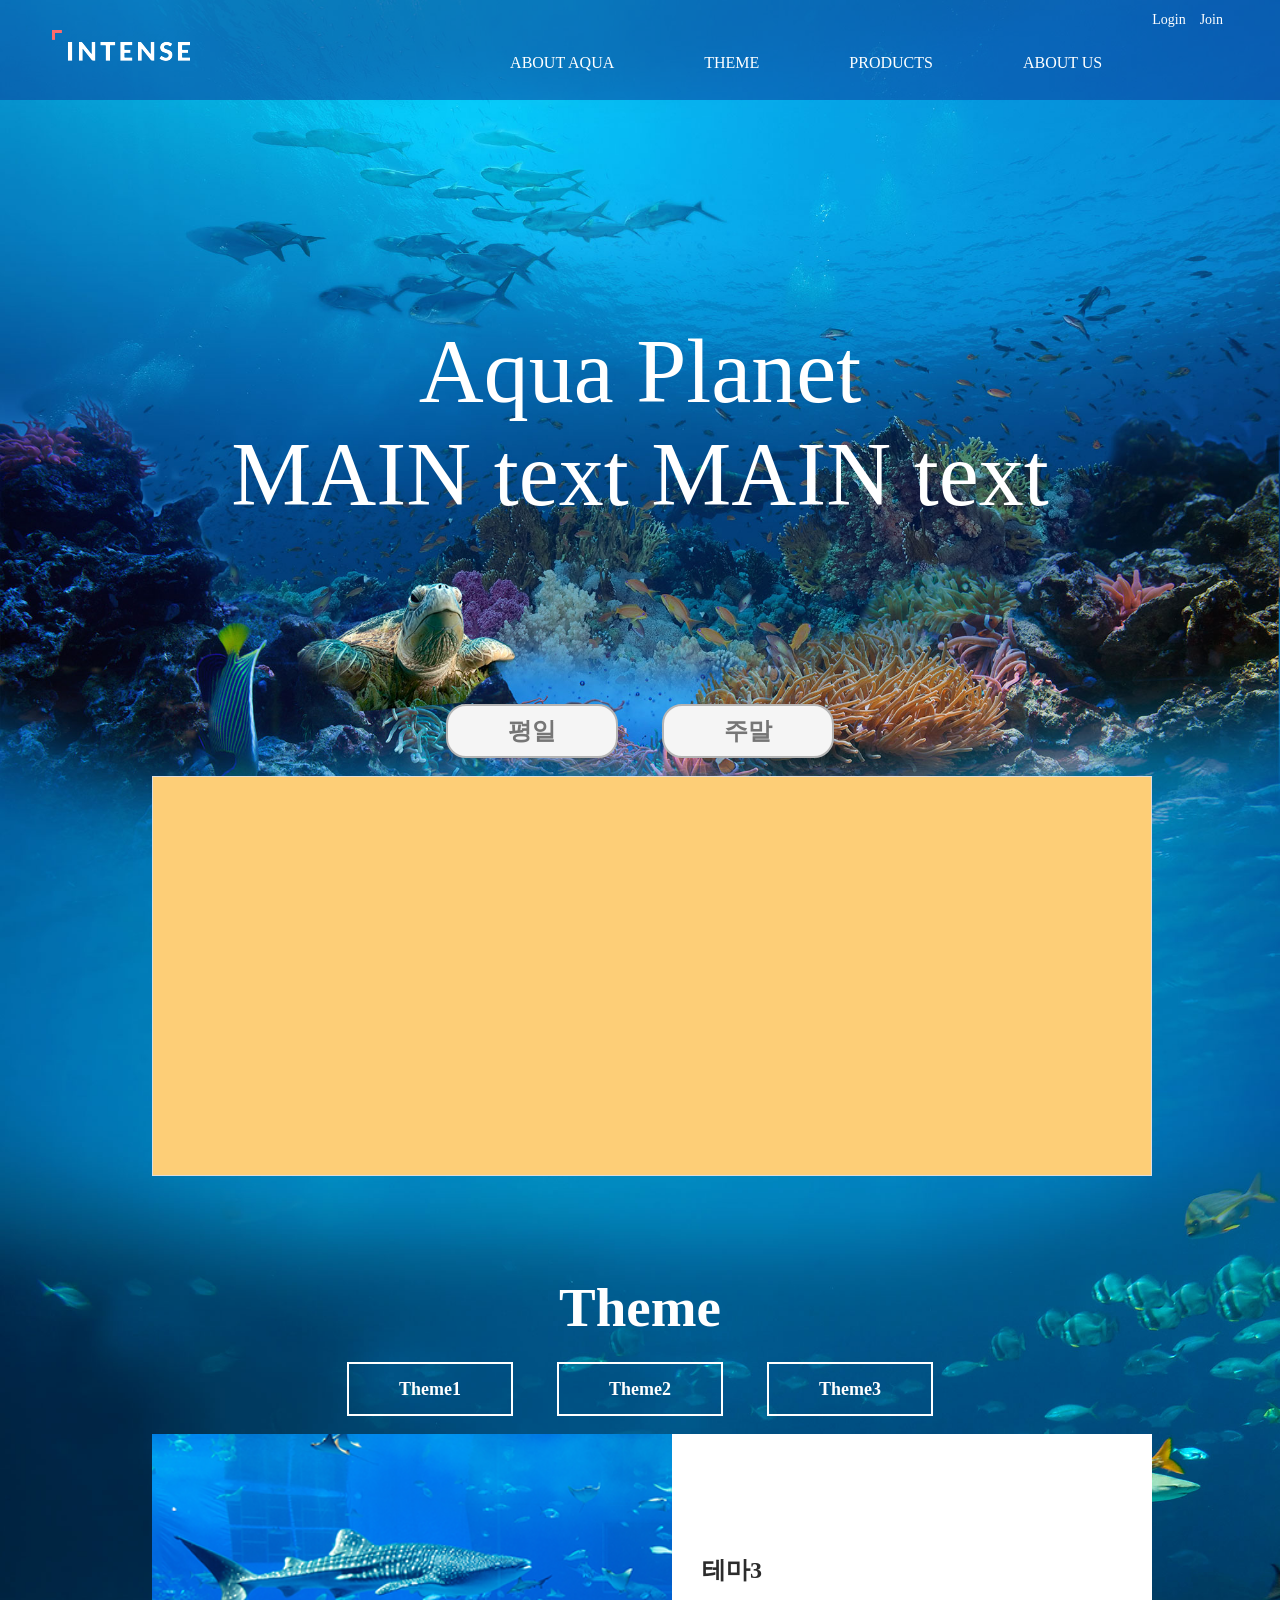
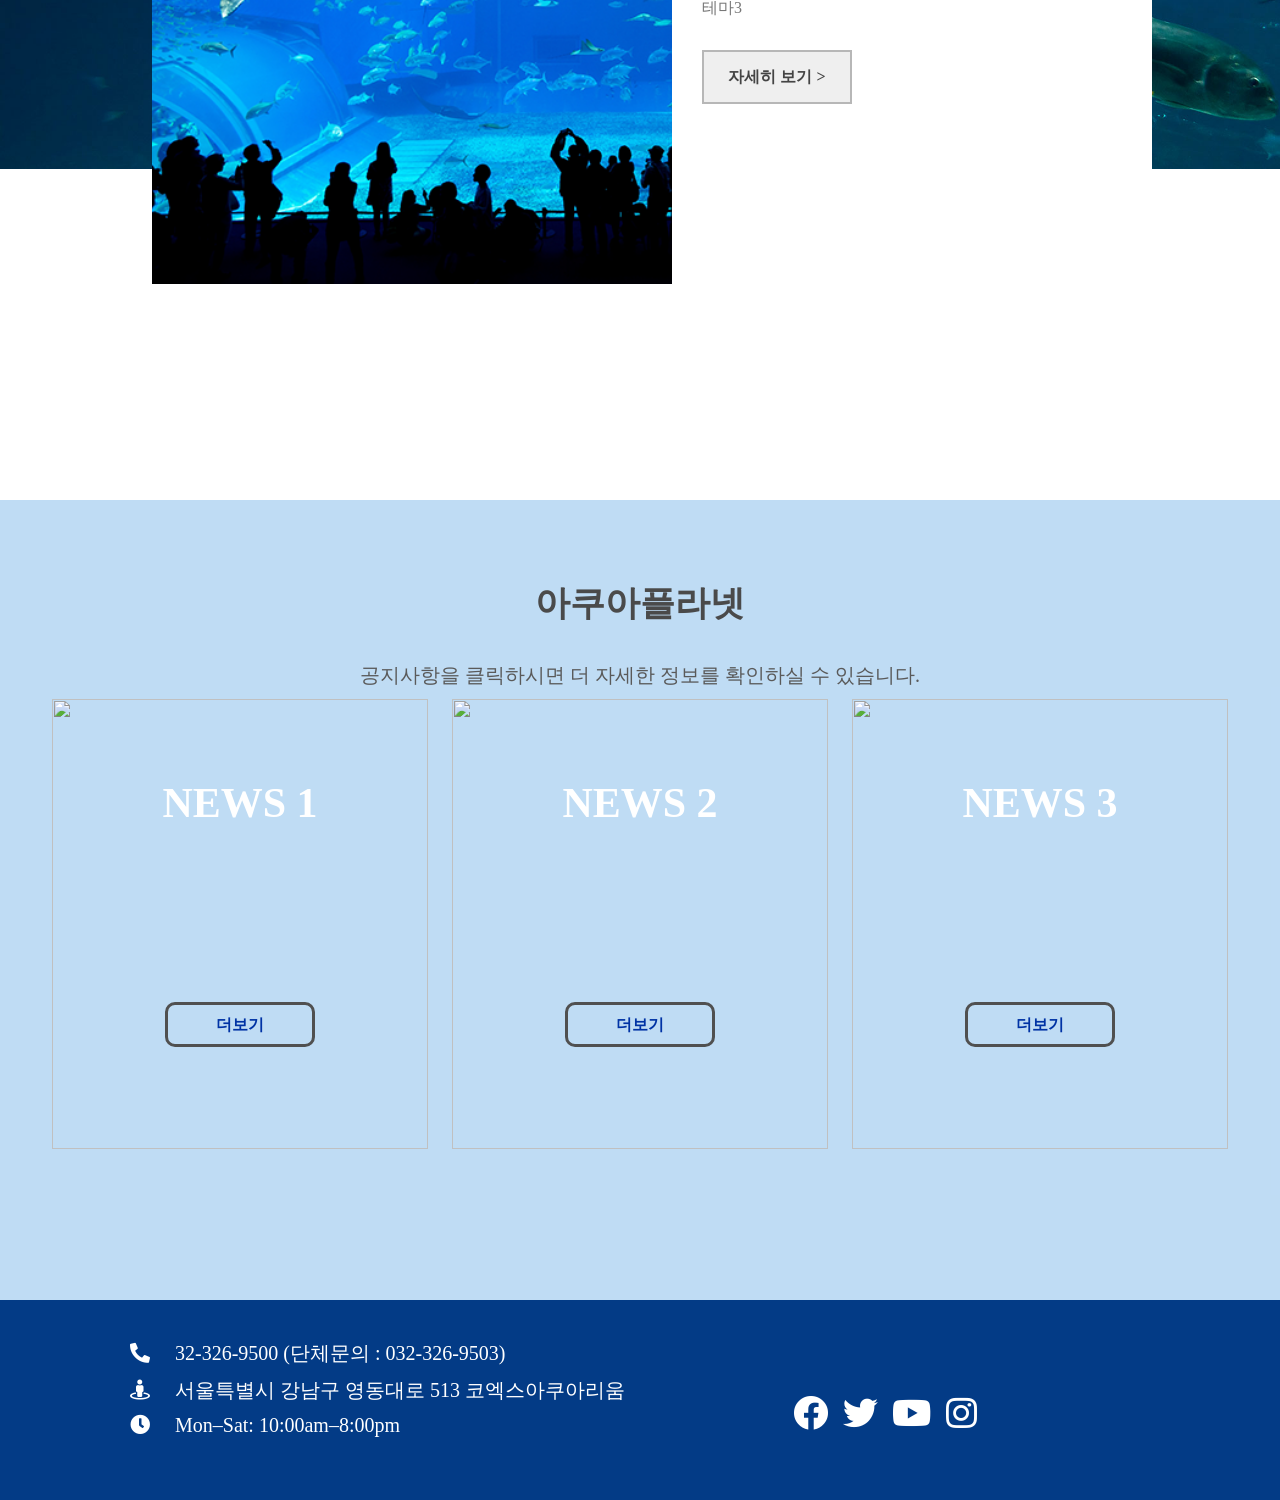
==== WebContent/index.html @ 5265367b "11월 22일 백업" ====
<!DOCTYPE html>
<html lang="en">
<head>
    <meta charset="UTF-8">
    <meta http-equiv="X-UA-Compatible" content="IE=edge">
    <meta name="viewport" content="width=device-width, initial-scale=1.0">
    <link rel="stylesheet" href="css/aqua.css">
    <link rel="stylesheet" href="https://cdnjs.cloudflare.com/ajax/libs/font-awesome/5.15.1/css/all.min.css"/>
    <script src="https://code.jquery.com/jquery-3.6.0.min.js"></script>
    <script src="js/gnb.js"></script>
    <script src="js/modernizr.custom.js"></script>
    <script src="js/main.js"></script>
    <script src="js/theme.js"></script>
    
    <title>Document</title>
</head>

<body>

  <header id="header">
      <div class="bg_gnb"></div>
      <div class="inner">
         <h1 class="logo"><a href="#">아쿠아플라넷</a></h1>
         <div class="nav_wrap">
           <ul class="service">
              <li><a href="#">Login</a></li>
              <li><a href="#">Join</a></li>

           </ul>
            <nav class="gnb_wrap">
                <ul class="gnb">
                    <li>
                        <a href="#">
                            <span class="eng">About Aqua</span>
                            <span class="kor">홈</span>
                        </a>
                        <ul class="submenu">
                            <li><a href="#">아쿠아리움 소개</a></li>
                            <li><a href="#">찾아 오시는 길</a></li>
                            <li><a href="#">이용 요금 안내</a></li>
                        </ul>
                    </li>
                    <li>
                        <a href="../aqua/html/theme%20B.html">
                            <span class="eng">Theme</span>
                            <span class="kor">테마</span>
                        </a>
                        <ul class="submenu">
                            <li><a href="#">Theme A</a></li>
                            <li><a href="#">Theme B</a></li>
                            <li><a href="#">Theme C</a></li>

                        </ul>
                    </li>
                    <li>
                        <a href="#">
                            <span class="eng">Products</span>
                            <span class="kor">제품</span>
                        </a>
                        <ul class="submenu">
                            <li><a href="#">티켓 구매하기</a></li>
                            <li><a href="#">굿즈 구매하기</a></li>
                            <li><a href="#">후기 게시판</a></li>

                        </ul>
                    </li>
                    <li>
                        <a href="#">
                            <span class="eng">About Us</span>
                            <span class="kor">소개</span>
                        </a>
                        <ul class="submenu">
                            <li><a href="#">공지사항</a></li>
                            <li><a href="#">개별문의 (1:1)</a></li>

                        </ul>
                    </li>
                   
                </ul>
            </nav>
          </div>
      </div>
  </header>

    <section id="visual"><a>Aqua Planet <br>MAIN text MAIN text</a>
    
    <section id="parade" class="content">
        <div class="inner">
            <ul class="tab">
                <li>
                    <a href="#" class="menu">평일</a>
                    <div class="div pannel"></div>
                </li>
                <li>
                    <a href="#" class="menu">주말</a>
                    <div class="div pannel"></div>
                </li>

            </ul>
        </div>
    </section>
    <section id="theme" class="content">
        <div class="inner">
            <h1 class="title">Theme</h1>
            <ul class="tab_1">
                <li>
                    <a href="#">Theme1</a>
                    <div class="panel">
                        <div class="pic"><img src="img/1.png" alt=""></div>
                        <div class="info">
                            <h3 class="tours_title">신비롭고 아름다운<br> 바닷속 아쿠아리움 세상</h3>

                            <p class="tours_txt">다양한 해양 동물들이 가득한 아쿠아리움 테마존 입니다.</p>
                            <a href="#" class="tours_btn">자세히 보기 ></a>
                            
                        </div>
                      
                    </div>
                </li>
                 <li>
                    <a href="#">Theme2</a>
                    <div class="panel">
                        <div class="pic"><img src="img/1.png" alt=""></div>
                        <div class="info">
                            <h3 class="tours_title">다양한 뱀과 도마뱀을<br>직접 만져보는 파충류관</h3>
                            <p class="tours_txt">다양한 해양동물들이 가득한 아쿠아리움 파충류관 입니다.</p>
                            <a href="#" class="tours_btn">자세히 보기 ></a>
                        </div>

                    </div>
                </li>
                <li>
                    <a href="#">Theme3</a>
                    <div class="panel">
                        <div class="pic"><img src="img/1.png" alt=""></div>
                        <div class="info">
                            <h3 class="tours_title">테마3</h3>
                            <p class="tours_txt">테마3</p>
                            <a href="#" class="tours_btn">자세히 보기 ></a>
                        </div>
                    </div>
                </li>
            </ul>
        </div>
    </section>
    </section>
    
    
    
     <section id="cardnews" class="content">
        <div class="inner">
        <h2 class="title">아쿠아플라넷</h2>
        <p class="txt">공지사항을 클릭하시면 더 자세한 정보를 확인하실 수 있습니다.</p>
            <div class="box">
                <div class="pic"><img src="../aqua/img/main.jpg" alt=""></div>
                <div class="info">
                    <strong>NEWS 1</strong>
                    <i class="far fa-smile-win"></i>
                    <p>카드뉴스</p>
                    <a href="#" class="new_item_btn"><span>더보기</span></a>
                </div>
            </div>
            <div class="box">
                <div class="pic"><img src="../aqua/img/img.jpg" alt=""></div>
                <div class="info">
                    <strong>NEWS 2</strong>
                    <i class="far fa-smile-wik"></i>
                    <p>카드뉴스</p>
                    <a href="#" class="new_item_btn"><span>더보기</span></a>
                </div>
            </div>
            <div class="box">
                <div class="pic"><img src="../aqua/img/img.jpg" alt=""></div>
                <div class="info">
                    <strong>NEWS 3</strong>
                    <i class="far fa-smile-wnk"></i>
                    <p>카드뉴스</p>
                    <a href="#" class="new_item_btn"><span>더보기</span></a>
                </div>
            </div>
            
        </div>
    </section>
    
        
    

    
    
    
    
    
<footer id="footer">
        <div class="inner">
            <div class="box logo">
                <div class="logo_footer"><a href="#"><img src="../aqua/img/logo-light-220x32.png" alt=""></a></div>
            </div>
            <div class="box contact">
                <p><i class="fas fa-phone-alt"></i><span class="txt">32-326-9500 (단체문의 : 032-326-9503)</span></p>
                <p><i class="fas fa-street-view"></i><span class="txt">서울특별시 강남구 영동대로 513 코엑스아쿠아리움 </span></p>
                <p><i class="fas fa-clock"></i><span class="txt">Mon–Sat: 10:00am–8:00pm</span></p>
            </div>
            <div class="box sns">
                 <ul class="sns">
                    <li><a href="https://ko-kr.facebook.com/"><i class="fab fa-facebook"></i></a></li>
                    <li><a href="https://twitter.com/?lang=ko"><i class="fab fa-twitter"></i></a></li>
                    <li><a href="https://www.youtube.com/"><i class="fab fa-youtube"></i></a></li>
                    <li><a href="https://www.instagram.com/?hl=ko"><i class="fab fa-instagram"></i></a></li>
                </ul>
            </div>
        </div>
</footer>
    

    
</body>
</html>
---- WebContent/css/aqua.css ----
*{margin: 0; padding: 0; box-sizing: border-box;}
*::before, *::after{box-sizing: border-box;}
ul, ol, li{list-style: none;}
a{text-decoration: none;}

.content{width: 100%; padding: 150px 0;}
.inner{width: 1176px; margin: 0 auto;}
.inner::after{content: ''; clear: both; display: block;} 




#header{width: 100%; height: 100px; position: fixed; background-color:rgba(13, 56, 150, 0.49); z-index: 1;}

#header .logo{float: left; padding-top: 30px;}
#header .logo a{display: block; width: 140px; 
    background : url('../img/logo-light-220x32.png') no-repeat left top; font: 8px/40px 'inherit'; color: transparent;}



#header .nav_wrap .service{float: right;  text-align: right}
#header .nav_wrap .service li{display: inline-block;}
#header .nav_wrap .service li a{display: block; padding: 0 5px; font: 14px/40px 'inherit'; color: white;}




#header .gnb_wrap{float: right;}
#header .bg_gnb{
    display: none;
    position: absolute; left: 0; top: 100px; 
    width: 100%; height: 125px; background-color: rgba(44, 44, 44, 0.8);
 }
    



.gnb>li{position: relative;  float: left;}
.gnb>li>a{position: relative; display: block; top: 3px; padding: 20px 45px; font: 16px/80px 'inherit'; text-transform: uppercase; color: #fff; text-align: center;}

.gnb>li>a::after{
    content: ''; display: block;
    position: absolute; left: 0; bottom: 23px;
    width: 100%; height: 3px; background-color:rgb(255, 255, 92);
    transform: scaleX(0); transition: 0.3s;}

.gnb>li>a:hover::after{transform: scaleX(1);}

.gnb>li>a>span{display: block;}
.gnb>li>a>span.eng{opacity: 1;}
.gnb>li>a>span.kor{opacity: 0;margin-top: -80px;}

.gnb>li>a:hover>span.eng{opacity: 0;}
.gnb>li>a:hover>span.kor{opacity: 1; font-weight: bold;}

.gnb>li>.submenu{display: none; position: absolute; left: 0; top: 100px; width: 100%; z-index: 1;}
.gnb>li>.submenu>li>a{display: block; font: 14px/40px 'inheirt'; text-align: center; color: #fff;}





#visual{ width: 100%; height: 2100px;
    background:url('../img/main.jpg') no-repeat; 
background-size: 100%; padding : 320px 0 0 ; text-align: center;
}

#visual a{font-size: 90px;  color: #ffffff; text-align: center;}
#parade .tab{position: relative; padding: 40px 0; text-align: center;}
#parade .tab>li{display: inline-block;  margin: -12px 20px; padding: 0 30px; background-color: #f5f5f5; border: 2px solid #b5b5b5; border-radius: 20px;}
#parade .tab>li>.menu{display: block; padding: 0 30px; font: bold 24px/50px 'inherit'; color: #767676; }
#parade .tab>li>.pannel{
    position: absolute; left: 100px; top: 100px; 
    width: 1000px; height: 400px; 
    border: 1px solid #ddd;
}
#parade .tab>li:nth-of-type(1)>.pannel{background-color:  #ff8c61;}
#parade .tab>li:nth-of-type(2)>.pannel{background-color:  #fdce77;}



#theme .title{margin: 180px 0 25px; font: bold 55px '맑은고딕'; text-align: center; color: #ffffff; padding: 10px 0;}
#theme .tab_1{position: relative; width: 100%; height:400px; text-align: center;  top: 0px;}
#theme .tab_1>li{display: inline-block;  margin: -12px 20px; padding: 0px 20px; border: 2px solid #ffffff; color: #2c2c2c;}
#theme .tab_1>li>a{display: block; padding: 0 30px;font: bold 18px/50px 'inherit'; color: #ffffff;}
#theme .tab_1>li>.panel{
    position: absolute; left: 100px; top: 60px;
    width: 1000px; height:450px;
    background-color: rgb(255, 255, 255);
   overflow: hidden;
}


#theme .tab_1>li>.panel .pic{position: absolute; left: 0; top: 0;width: 52%; overflow: hidden;}
#theme .tab_1>li>.panel .pic img{display: block; width: auto; height: 450px; }
#theme .tab_1>li>.panel .info{
    position: absolute; right: 0; top: 70px;
    width: 50%; padding: 5%; text-align: left;
}
#theme .tab_1>li>.panel .info .tours_title{margin: 0 0 10px; font: bold 24px 'inherit';}

#theme .tab_1>li>.panel .info .tours_txt{margin: 0 0 30px; line-height: 1.5;color: #777;}
#theme .tab_1>li>.panel .info .tours_btn{display: block; width: 100%; max-width: 150px; font:bold 16px/50px 'inherit'; border: 2px solid #b7b7b7; color: #444; text-align: center; background-color: rgba(224, 224, 224, 0.53);}










#cardnews{height: 800px; background-color: rgba(162, 204, 240, 0.69) }
#cardnews .title{margin: -70px 0 25px; font: bold 35px '맑은고딕'; text-align: center; color: #4a4a4a;}
#cardnews .txt{font: 20px '맑은고딕'; text-align: center; padding: 10px 0; color: #5a5a5a}
#cardnews .box{position: relative; float: left; width: 376px; margin-right: 24px;}
#cardnews .box:last-of-type{margin-right: 0;}
#cardnews .box .pic{width: 100%}
#cardnews .box .pic img{display: block; width: 100%; height: 450px;} 

#cardnews .box .info{position: absolute; left: 0; top: 0; width: 100%; height: 100%;
    background-color: rgba(139, 69, 19, 0); text-align: center; color: #ffffff;
    transition: 0.3s;
}
#cardnews .box .info strong{display: block; margin-top: 80px; font: bold 42px '맑은 고딕'; }
#cardnews .box .info > i{margin: 50px 0 ; font-size: 60px; opacity: 0; }
#cardnews .box .info p{opacity: 0; transition: 1s}

#cardnews .box .info .new_item_btn{
    
    position: relative; display: inline-block;
    width: 150px; height: 45px; margin: 50px 0; 
    font: bold 16px/40px '맑은 고딕'; text-align: center; color: #0033a5;
    border: 3px solid #505050; border-radius: 10px;
    overflow: hidden; 
}

#cardnews .box .info .new_item_btn span{position: relative; z-index: 1;}
#cardnews .box .info .new_item_btn::after{content: ''; display: block;
    position: absolute; left: 0; top: 0; z-index: 0;
    width: 100%; height: 0%; background: rgba(186, 211, 252, 0.8); transition: 0.3s
}

#cardnews .box .info .new_item_btn:hover{color: #fff}
#cardnews .box .info .new_item_btn:hover::after{height: 100%;}



#cardnews .box:hover .info{background-color: rgba(173, 173, 173, 0.8);}
#cardnews .box:hover .info > i{ opacity: 1; transition: 1s 0.3s}
#cardnews .box:hover .info p{opacity: 1;}












#footer{width: 100%; height: 200px; background-color: rgb(3, 59, 134)}
#footer .inner{width: 1180px; margin: 0 auto}
#footer .inner::after{content: ''; display: block; clear: both;}


#footer .box.logo{}
#footer .box.logo .logo_footer{margin-right:15px;}

#footer .box{float: left; padding: 30px; height: 200px;}

#footer .box.contact{width: 50%; padding: 30px 45px; text-align: left;}
#footer .box.contact p{margin: 10px 0; text-indent: -20px;}
#footer .box.contact p i{font-size: 20px; color: #ffffff; padding-right: 25px;}
#footer .box.contact p span{font-size: 20px; color: #ffffff}


#footer .box.sns{width: 25%; height: 50px;}
#footer .box.sns .sns{margin-top: 10px; padding: 55px 0 50px; font-size: 35px; float: right;}
#footer .box.sns .sns li{ display: inline-block; padding: 0 3px;}
#footer .box.sns .sns li a{color: #ffffff}
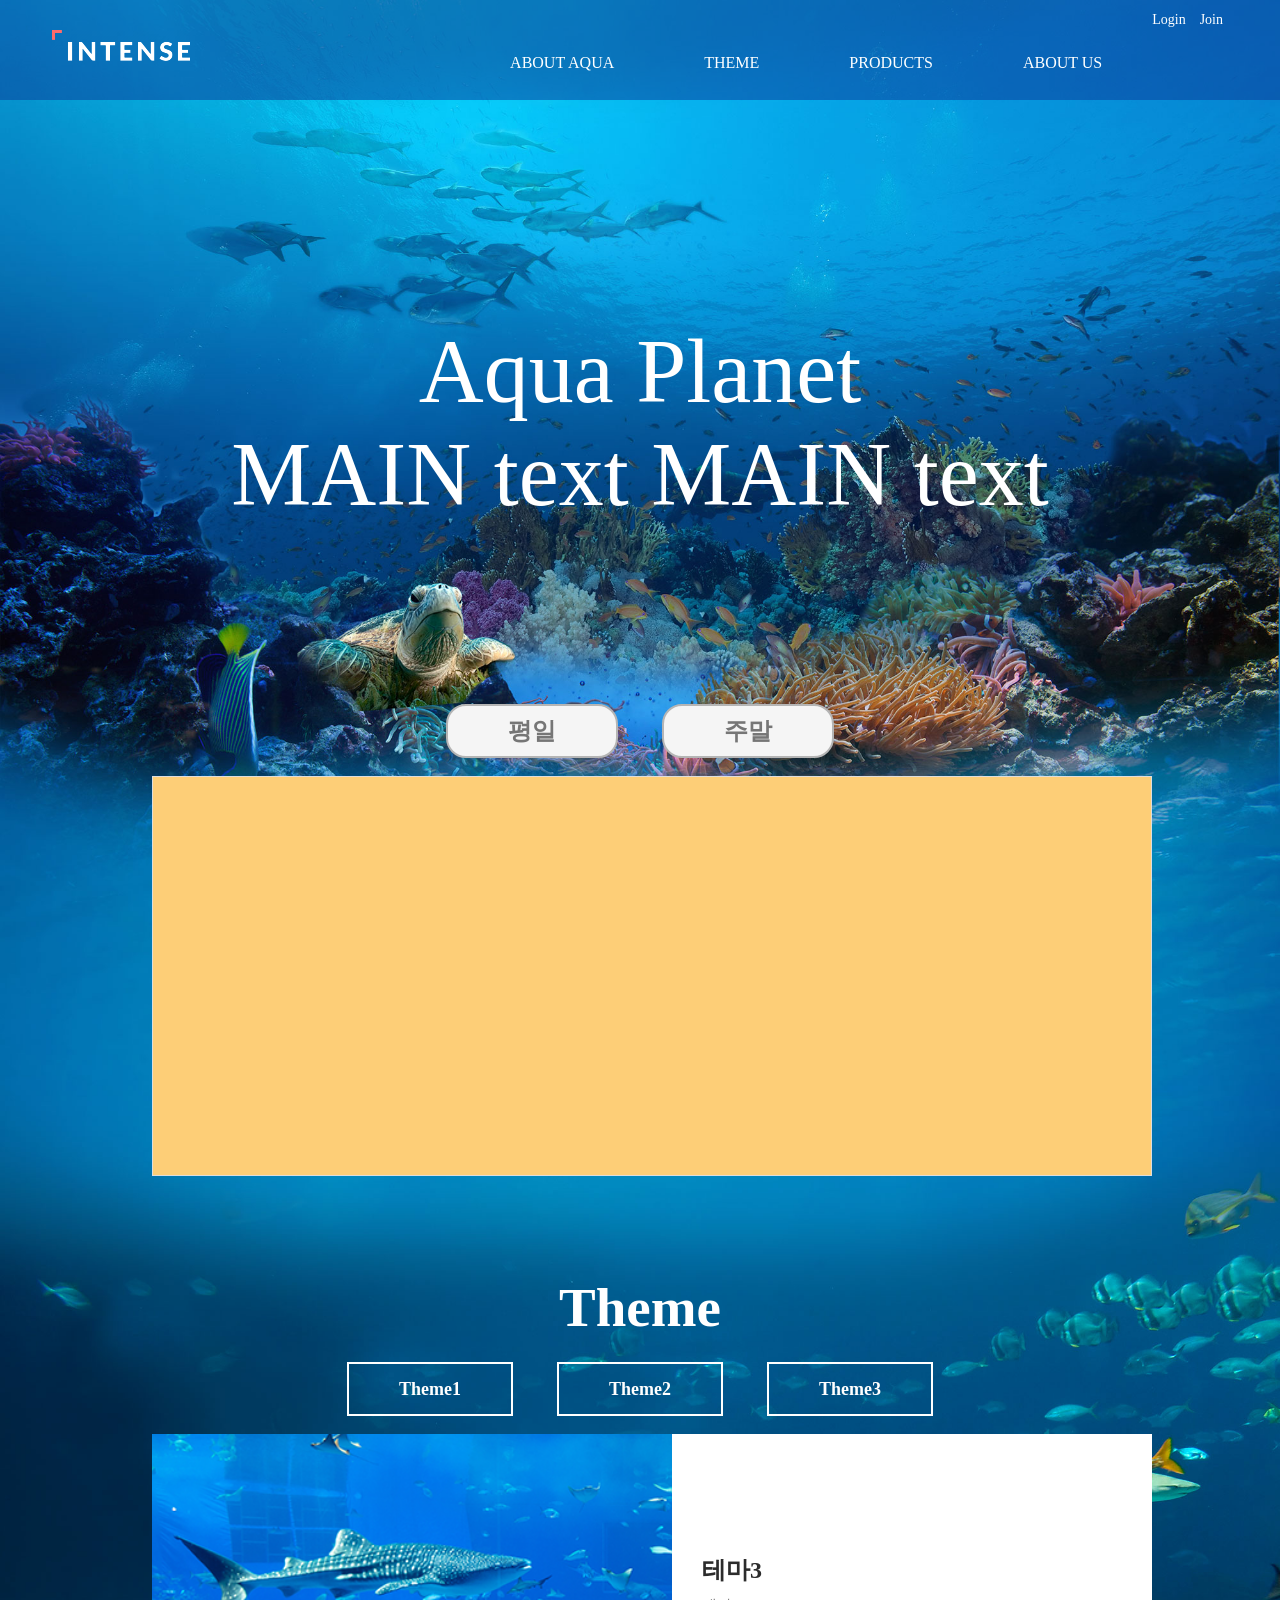
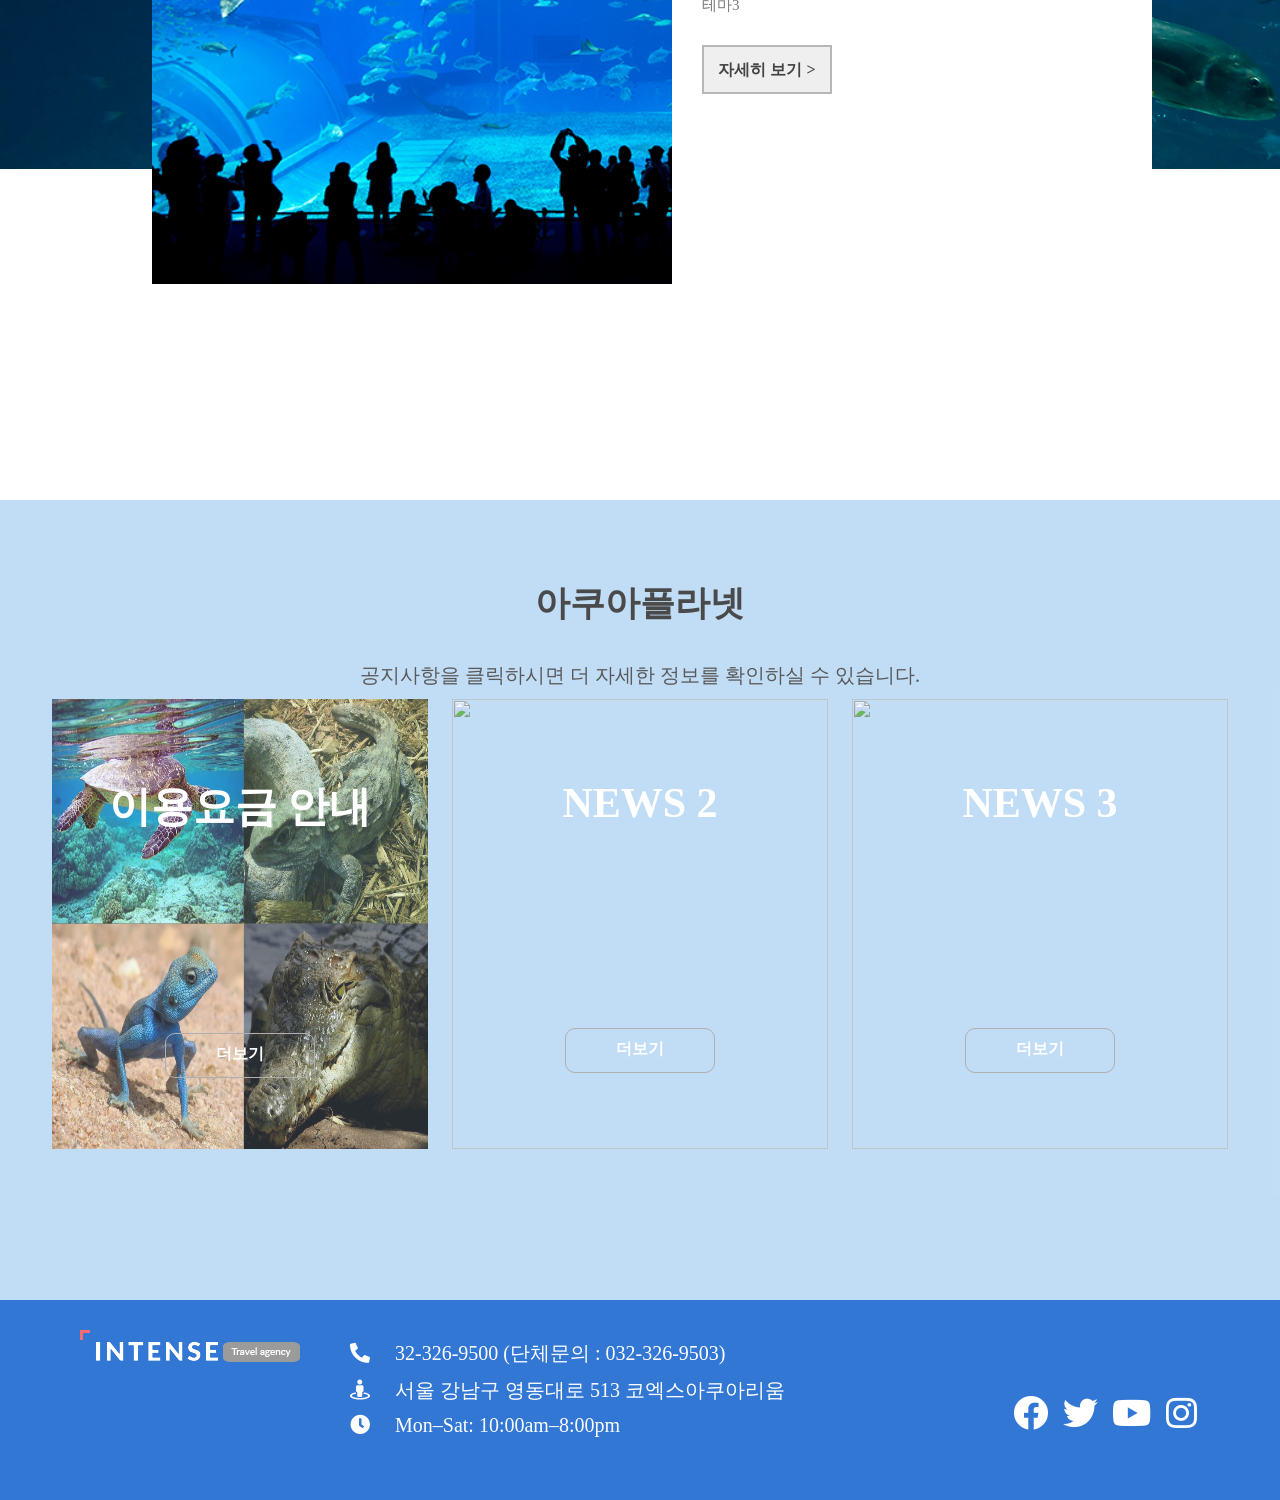
==== commit 0890c606: "11월 25일 목_backup" ====
--- a/WebContent/index.html
+++ b/WebContent/index.html
@@ -36,7 +36,7 @@
                         </a>
                         <ul class="submenu">
                             <li><a href="#">아쿠아리움 소개</a></li>
-                            <li><a href="#">찾아 오시는 길</a></li>
+                            <li><a href="../WebContent/html/about_us_road.html">찾아 오시는 길</a></li>
                             <li><a href="#">이용 요금 안내</a></li>
                         </ul>
                     </li>
@@ -46,9 +46,9 @@
                             <span class="kor">테마</span>
                         </a>
                         <ul class="submenu">
-                            <li><a href="#">Theme A</a></li>
-                            <li><a href="#">Theme B</a></li>
-                            <li><a href="#">Theme C</a></li>
+                            <li><a href="../WebContent/html/themeA.html">Theme A</a></li>
+                            <li><a href="../WebContent/html/themeB.html">Theme B</a></li>
+                            <li><a href="../WebContent/html/themeC.html">Theme C</a></li>
 
                         </ul>
                     </li>
@@ -109,7 +109,6 @@
                         <div class="pic"><img src="img/1.png" alt=""></div>
                         <div class="info">
                             <h3 class="tours_title">신비롭고 아름다운<br> 바닷속 아쿠아리움 세상</h3>
-
                             <p class="tours_txt">다양한 해양 동물들이 가득한 아쿠아리움 테마존 입니다.</p>
                             <a href="#" class="tours_btn">자세히 보기 ></a>
                             
@@ -152,30 +151,27 @@
         <h2 class="title">아쿠아플라넷</h2>
         <p class="txt">공지사항을 클릭하시면 더 자세한 정보를 확인하실 수 있습니다.</p>
             <div class="box">
-                <div class="pic"><img src="../aqua/img/main.jpg" alt=""></div>
+                <div class="pic"><img src="../WebContent/img/5.jpg" alt=""></div>
                 <div class="info">
-                    <strong>NEWS 1</strong>
-                    <i class="far fa-smile-win"></i>
-                    <p>카드뉴스</p>
-                    <a href="#" class="new_item_btn"><span>더보기</span></a>
+                    <strong>이용요금 안내</strong>
+                    <p>Charge info</p>
+                    <a href="#" class="btn"><span>더보기</span></a>
                 </div>
             </div>
             <div class="box">
-                <div class="pic"><img src="../aqua/img/img.jpg" alt=""></div>
+                <div class="pic"><img src="" alt=""></div>
                 <div class="info">
                     <strong>NEWS 2</strong>
-                    <i class="far fa-smile-wik"></i>
                     <p>카드뉴스</p>
-                    <a href="#" class="new_item_btn"><span>더보기</span></a>
+                    <a href="#" class="btn"><span>더보기</span></a>
                 </div>
             </div>
             <div class="box">
                 <div class="pic"><img src="../aqua/img/img.jpg" alt=""></div>
                 <div class="info">
                     <strong>NEWS 3</strong>
-                    <i class="far fa-smile-wnk"></i>
                     <p>카드뉴스</p>
-                    <a href="#" class="new_item_btn"><span>더보기</span></a>
+                    <a href="#" class="btn"><span>더보기</span></a>
                 </div>
             </div>
             
@@ -193,11 +189,11 @@
 <footer id="footer">
         <div class="inner">
             <div class="box logo">
-                <div class="logo_footer"><a href="#"><img src="../aqua/img/logo-light-220x32.png" alt=""></a></div>
+                <div class="logo_footer"><a href="#"><img src="../WebContent/img/logo-light-220x32.png" alt=""></a></div>
             </div>
             <div class="box contact">
                 <p><i class="fas fa-phone-alt"></i><span class="txt">32-326-9500 (단체문의 : 032-326-9503)</span></p>
-                <p><i class="fas fa-street-view"></i><span class="txt">서울특별시 강남구 영동대로 513 코엑스아쿠아리움 </span></p>
+                <p><i class="fas fa-street-view"></i><span class="txt">서울 강남구 영동대로 513 코엑스아쿠아리움 </span></p>
                 <p><i class="fas fa-clock"></i><span class="txt">Mon–Sat: 10:00am–8:00pm</span></p>
             </div>
             <div class="box sns">
--- a/WebContent/css/aqua.css
+++ b/WebContent/css/aqua.css
@@ -64,8 +64,10 @@
     background:url('../img/main.jpg') no-repeat; 
 background-size: 100%; padding : 320px 0 0 ; text-align: center;
 }
+#visual a{font: 90px bold; color: #ffffff; text-align: center; padding: 20px 0; }
 
-#visual a{font-size: 90px;  color: #ffffff; text-align: center;}
+
+
 #parade .tab{position: relative; padding: 40px 0; text-align: center;}
 #parade .tab>li{display: inline-block;  margin: -12px 20px; padding: 0 30px; background-color: #f5f5f5; border: 2px solid #b5b5b5; border-radius: 20px;}
 #parade .tab>li>.menu{display: block; padding: 0 30px; font: bold 24px/50px 'inherit'; color: #767676; }
@@ -74,7 +76,7 @@
     width: 1000px; height: 400px; 
     border: 1px solid #ddd;
 }
-#parade .tab>li:nth-of-type(1)>.pannel{background-color:  #ff8c61;}
+#parade .tab>li:nth-of-type(1)>.pannel{background:url('../img/4.jpg') no-repeat;}
 #parade .tab>li:nth-of-type(2)>.pannel{background-color:  #fdce77;}
 
 
@@ -99,8 +101,8 @@
 }
 #theme .tab_1>li>.panel .info .tours_title{margin: 0 0 10px; font: bold 24px 'inherit';}
 
-#theme .tab_1>li>.panel .info .tours_txt{margin: 0 0 30px; line-height: 1.5;color: #777;}
-#theme .tab_1>li>.panel .info .tours_btn{display: block; width: 100%; max-width: 150px; font:bold 16px/50px 'inherit'; border: 2px solid #b7b7b7; color: #444; text-align: center; background-color: rgba(224, 224, 224, 0.53);}
+#theme .tab_1>li>.panel .info .tours_txt{margin: 0 0 30px; line-height: 1.5; color: #777; font:  15px 'inherit';}
+#theme .tab_1>li>.panel .info .tours_btn{display: block; width: 100%; max-width: 130px; font: bold 16px/5px 'inherit'; border: 2px solid #b7b7b7; color: #444; text-align: center; background-color: rgba(224, 224, 224, 0.53);}
 
 
 
@@ -111,43 +113,43 @@
 
 
 
-#cardnews{height: 800px; background-color: rgba(162, 204, 240, 0.69) }
+#cardnews{height: 800px; background-color: rgba(162, 204, 240, 0.66) }
 #cardnews .title{margin: -70px 0 25px; font: bold 35px '맑은고딕'; text-align: center; color: #4a4a4a;}
 #cardnews .txt{font: 20px '맑은고딕'; text-align: center; padding: 10px 0; color: #5a5a5a}
 #cardnews .box{position: relative; float: left; width: 376px; margin-right: 24px;}
 #cardnews .box:last-of-type{margin-right: 0;}
-#cardnews .box .pic{width: 100%}
-#cardnews .box .pic img{display: block; width: 100%; height: 450px;} 
+#cardnews .box .pic{width: 100%;}
+#cardnews .box .pic img{display: block; width: 100%; height: 450px; opacity: 0.8;} 
 
 #cardnews .box .info{position: absolute; left: 0; top: 0; width: 100%; height: 100%;
     background-color: rgba(139, 69, 19, 0); text-align: center; color: #ffffff;
     transition: 0.3s;
 }
 #cardnews .box .info strong{display: block; margin-top: 80px; font: bold 42px '맑은 고딕'; }
-#cardnews .box .info > i{margin: 50px 0 ; font-size: 60px; opacity: 0; }
-#cardnews .box .info p{opacity: 0; transition: 1s}
 
-#cardnews .box .info .new_item_btn{
+#cardnews .box .info p{opacity: 0; transition: 1s; margin: 15px 0;}
+
+#cardnews .box .info .btn{
     
     position: relative; display: inline-block;
-    width: 150px; height: 45px; margin: 50px 0; 
-    font: bold 16px/40px '맑은 고딕'; text-align: center; color: #0033a5;
-    border: 3px solid #505050; border-radius: 10px;
+    width: 150px; height: 45px; margin: 150px 0; 
+    font: bold 16px/40px '맑은 고딕'; text-align: center; color: #ffffff;
+    border: 0.5px solid #afafaf; border-radius: 10px;
     overflow: hidden; 
 }
 
-#cardnews .box .info .new_item_btn span{position: relative; z-index: 1;}
-#cardnews .box .info .new_item_btn::after{content: ''; display: block;
+#cardnews .box .info .btn span{position: relative; z-index: 1;}
+#cardnews .box .info .btn::after{content: ''; display: block;
     position: absolute; left: 0; top: 0; z-index: 0;
-    width: 100%; height: 0%; background: rgba(186, 211, 252, 0.8); transition: 0.3s
+    width: 100%; height: 0%; background: rgba(255, 221, 128, 0.8); transition: 0.3s
 }
 
-#cardnews .box .info .new_item_btn:hover{color: #fff}
-#cardnews .box .info .new_item_btn:hover::after{height: 100%;}
+#cardnews .box .info .btn:hover{color: #fff}
+#cardnews .box .info .btn:hover::after{height: 100%;}
 
 
 
-#cardnews .box:hover .info{background-color: rgba(173, 173, 173, 0.8);}
+#cardnews .box:hover .info{background-color: rgba(173, 173, 173, 0.52);}
 #cardnews .box:hover .info > i{ opacity: 1; transition: 1s 0.3s}
 #cardnews .box:hover .info p{opacity: 1;}
 
@@ -162,7 +164,8 @@
 
 
 
-#footer{width: 100%; height: 200px; background-color: rgb(3, 59, 134)}
+
+#footer{width: 100%; height: 200px; background-color: rgb(50, 119, 212)}
 #footer .inner{width: 1180px; margin: 0 auto}
 #footer .inner::after{content: ''; display: block; clear: both;}
 
